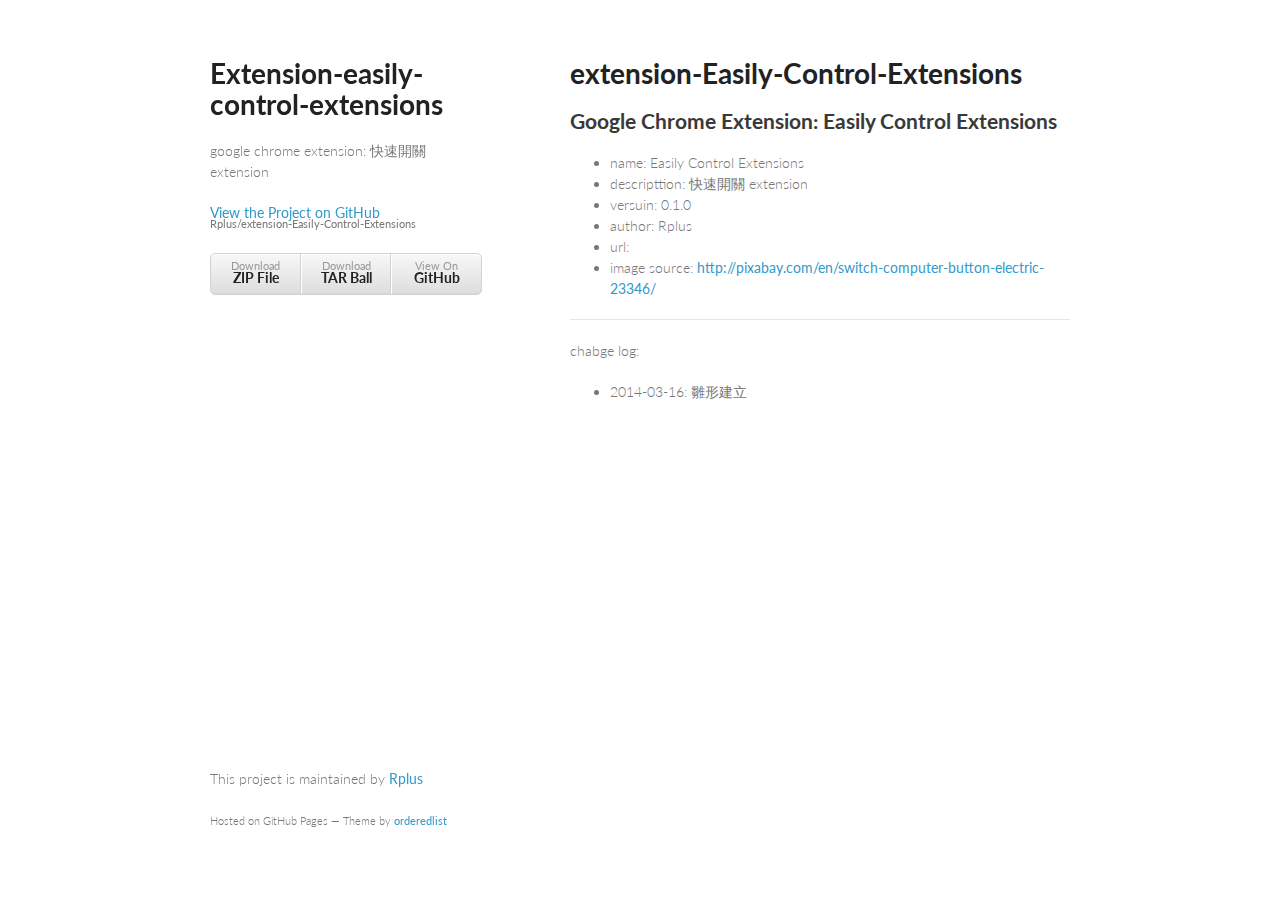
==== index.html @ 9dc210b8 "Create gh-pages branch via GitHub" ====
<!doctype html>
<html>
  <head>
    <meta charset="utf-8">
    <meta http-equiv="X-UA-Compatible" content="chrome=1">
    <title>Extension-easily-control-extensions by Rplus</title>

    <link rel="stylesheet" href="stylesheets/styles.css">
    <link rel="stylesheet" href="stylesheets/pygment_trac.css">
    <meta name="viewport" content="width=device-width, initial-scale=1, user-scalable=no">
    <!--[if lt IE 9]>
    <script src="//html5shiv.googlecode.com/svn/trunk/html5.js"></script>
    <![endif]-->
  </head>
  <body>
    <div class="wrapper">
      <header>
        <h1>Extension-easily-control-extensions</h1>
        <p>google chrome extension: 快速開關 extension</p>

        <p class="view"><a href="https://github.com/Rplus/extension-Easily-Control-Extensions">View the Project on GitHub <small>Rplus/extension-Easily-Control-Extensions</small></a></p>


        <ul>
          <li><a href="https://github.com/Rplus/extension-Easily-Control-Extensions/zipball/master">Download <strong>ZIP File</strong></a></li>
          <li><a href="https://github.com/Rplus/extension-Easily-Control-Extensions/tarball/master">Download <strong>TAR Ball</strong></a></li>
          <li><a href="https://github.com/Rplus/extension-Easily-Control-Extensions">View On <strong>GitHub</strong></a></li>
        </ul>
      </header>
      <section>
        <h1>
<a name="extension-easily-control-extensions" class="anchor" href="#extension-easily-control-extensions"><span class="octicon octicon-link"></span></a>extension-Easily-Control-Extensions</h1>

<h2>
<a name="google-chrome-extension-easily-control-extensions" class="anchor" href="#google-chrome-extension-easily-control-extensions"><span class="octicon octicon-link"></span></a>Google Chrome Extension: Easily Control Extensions</h2>

<ul>
<li>name: Easily Control Extensions</li>
<li>descripttion: 快速開關 extension</li>
<li>versuin: 0.1.0</li>
<li>author: Rplus</li>
<li>url:</li>
<li>image source: <a href="http://pixabay.com/en/switch-computer-button-electric-23346/">http://pixabay.com/en/switch-computer-button-electric-23346/</a>
</li>
</ul><hr><p>chabge log:</p>

<ul>
<li>2014-03-16: 雛形建立</li>
</ul>
      </section>
      <footer>
        <p>This project is maintained by <a href="https://github.com/Rplus">Rplus</a></p>
        <p><small>Hosted on GitHub Pages &mdash; Theme by <a href="https://github.com/orderedlist">orderedlist</a></small></p>
      </footer>
    </div>
    <script src="javascripts/scale.fix.js"></script>
    
  </body>
</html>
---- stylesheets/styles.css ----
@import url(https://fonts.googleapis.com/css?family=Lato:300italic,700italic,300,700);

body {
  padding:50px;
  font:14px/1.5 Lato, "Helvetica Neue", Helvetica, Arial, sans-serif;
  color:#777;
  font-weight:300;
}

h1, h2, h3, h4, h5, h6 {
  color:#222;
  margin:0 0 20px;
}

p, ul, ol, table, pre, dl {
  margin:0 0 20px;
}

h1, h2, h3 {
  line-height:1.1;
}

h1 {
  font-size:28px;
}

h2 {
  color:#393939;
}

h3, h4, h5, h6 {
  color:#494949;
}

a {
  color:#39c;
  font-weight:400;
  text-decoration:none;
}

a small {
  font-size:11px;
  color:#777;
  margin-top:-0.6em;
  display:block;
}

.wrapper {
  width:860px;
  margin:0 auto;
}

blockquote {
  border-left:1px solid #e5e5e5;
  margin:0;
  padding:0 0 0 20px;
  font-style:italic;
}

code, pre {
  font-family:Monaco, Bitstream Vera Sans Mono, Lucida Console, Terminal;
  color:#333;
  font-size:12px;
}

pre {
  padding:8px 15px;
  background: #f8f8f8;  
  border-radius:5px;
  border:1px solid #e5e5e5;
  overflow-x: auto;
}

table {
  width:100%;
  border-collapse:collapse;
}

th, td {
  text-align:left;
  padding:5px 10px;
  border-bottom:1px solid #e5e5e5;
}

dt {
  color:#444;
  font-weight:700;
}

th {
  color:#444;
}

img {
  max-width:100%;
}

header {
  width:270px;
  float:left;
  position:fixed;
}

header ul {
  list-style:none;
  height:40px;
  
  padding:0;
  
  background: #eee;
  background: -moz-linear-gradient(top, #f8f8f8 0%, #dddddd 100%);
  background: -webkit-gradient(linear, left top, left bottom, color-stop(0%,#f8f8f8), color-stop(100%,#dddddd));
  background: -webkit-linear-gradient(top, #f8f8f8 0%,#dddddd 100%);
  background: -o-linear-gradient(top, #f8f8f8 0%,#dddddd 100%);
  background: -ms-linear-gradient(top, #f8f8f8 0%,#dddddd 100%);
  background: linear-gradient(top, #f8f8f8 0%,#dddddd 100%);
  
  border-radius:5px;
  border:1px solid #d2d2d2;
  box-shadow:inset #fff 0 1px 0, inset rgba(0,0,0,0.03) 0 -1px 0;
  width:270px;
}

header li {
  width:89px;
  float:left;
  border-right:1px solid #d2d2d2;
  height:40px;
}

header ul a {
  line-height:1;
  font-size:11px;
  color:#999;
  display:block;
  text-align:center;
  padding-top:6px;
  height:40px;
}

strong {
  color:#222;
  font-weight:700;
}

header ul li + li {
  width:88px;
  border-left:1px solid #fff;
}

header ul li + li + li {
  border-right:none;
  width:89px;
}

header ul a strong {
  font-size:14px;
  display:block;
  color:#222;
}

section {
  width:500px;
  float:right;
  padding-bottom:50px;
}

small {
  font-size:11px;
}

hr {
  border:0;
  background:#e5e5e5;
  height:1px;
  margin:0 0 20px;
}

footer {
  width:270px;
  float:left;
  position:fixed;
  bottom:50px;
}

@media print, screen and (max-width: 960px) {
  
  div.wrapper {
    width:auto;
    margin:0;
  }
  
  header, section, footer {
    float:none;
    position:static;
    width:auto;
  }
  
  header {
    padding-right:320px;
  }
  
  section {
    border:1px solid #e5e5e5;
    border-width:1px 0;
    padding:20px 0;
    margin:0 0 20px;
  }
  
  header a small {
    display:inline;
  }
  
  header ul {
    position:absolute;
    right:50px;
    top:52px;
  }
}

@media print, screen and (max-width: 720px) {
  body {
    word-wrap:break-word;
  }
  
  header {
    padding:0;
  }
  
  header ul, header p.view {
    position:static;
  }
  
  pre, code {
    word-wrap:normal;
  }
}

@media print, screen and (max-width: 480px) {
  body {
    padding:15px;
  }
  
  header ul {
    display:none;
  }
}

@media print {
  body {
    padding:0.4in;
    font-size:12pt;
    color:#444;
  }
}
---- stylesheets/pygment_trac.css ----
.highlight  { background: #ffffff; }
.highlight .c { color: #999988; font-style: italic } /* Comment */
.highlight .err { color: #a61717; background-color: #e3d2d2 } /* Error */
.highlight .k { font-weight: bold } /* Keyword */
.highlight .o { font-weight: bold } /* Operator */
.highlight .cm { color: #999988; font-style: italic } /* Comment.Multiline */
.highlight .cp { color: #999999; font-weight: bold } /* Comment.Preproc */
.highlight .c1 { color: #999988; font-style: italic } /* Comment.Single */
.highlight .cs { color: #999999; font-weight: bold; font-style: italic } /* Comment.Special */
.highlight .gd { color: #000000; background-color: #ffdddd } /* Generic.Deleted */
.highlight .gd .x { color: #000000; background-color: #ffaaaa } /* Generic.Deleted.Specific */
.highlight .ge { font-style: italic } /* Generic.Emph */
.highlight .gr { color: #aa0000 } /* Generic.Error */
.highlight .gh { color: #999999 } /* Generic.Heading */
.highlight .gi { color: #000000; background-color: #ddffdd } /* Generic.Inserted */
.highlight .gi .x { color: #000000; background-color: #aaffaa } /* Generic.Inserted.Specific */
.highlight .go { color: #888888 } /* Generic.Output */
.highlight .gp { color: #555555 } /* Generic.Prompt */
.highlight .gs { font-weight: bold } /* Generic.Strong */
.highlight .gu { color: #800080; font-weight: bold; } /* Generic.Subheading */
.highlight .gt { color: #aa0000 } /* Generic.Traceback */
.highlight .kc { font-weight: bold } /* Keyword.Constant */
.highlight .kd { font-weight: bold } /* Keyword.Declaration */
.highlight .kn { font-weight: bold } /* Keyword.Namespace */
.highlight .kp { font-weight: bold } /* Keyword.Pseudo */
.highlight .kr { font-weight: bold } /* Keyword.Reserved */
.highlight .kt { color: #445588; font-weight: bold } /* Keyword.Type */
.highlight .m { color: #009999 } /* Literal.Number */
.highlight .s { color: #d14 } /* Literal.String */
.highlight .na { color: #008080 } /* Name.Attribute */
.highlight .nb { color: #0086B3 } /* Name.Builtin */
.highlight .nc { color: #445588; font-weight: bold } /* Name.Class */
.highlight .no { color: #008080 } /* Name.Constant */
.highlight .ni { color: #800080 } /* Name.Entity */
.highlight .ne { color: #990000; font-weight: bold } /* Name.Exception */
.highlight .nf { color: #990000; font-weight: bold } /* Name.Function */
.highlight .nn { color: #555555 } /* Name.Namespace */
.highlight .nt { color: #000080 } /* Name.Tag */
.highlight .nv { color: #008080 } /* Name.Variable */
.highlight .ow { font-weight: bold } /* Operator.Word */
.highlight .w { color: #bbbbbb } /* Text.Whitespace */
.highlight .mf { color: #009999 } /* Literal.Number.Float */
.highlight .mh { color: #009999 } /* Literal.Number.Hex */
.highlight .mi { color: #009999 } /* Literal.Number.Integer */
.highlight .mo { color: #009999 } /* Literal.Number.Oct */
.highlight .sb { color: #d14 } /* Literal.String.Backtick */
.highlight .sc { color: #d14 } /* Literal.String.Char */
.highlight .sd { color: #d14 } /* Literal.String.Doc */
.highlight .s2 { color: #d14 } /* Literal.String.Double */
.highlight .se { color: #d14 } /* Literal.String.Escape */
.highlight .sh { color: #d14 } /* Literal.String.Heredoc */
.highlight .si { color: #d14 } /* Literal.String.Interpol */
.highlight .sx { color: #d14 } /* Literal.String.Other */
.highlight .sr { color: #009926 } /* Literal.String.Regex */
.highlight .s1 { color: #d14 } /* Literal.String.Single */
.highlight .ss { color: #990073 } /* Literal.String.Symbol */
.highlight .bp { color: #999999 } /* Name.Builtin.Pseudo */
.highlight .vc { color: #008080 } /* Name.Variable.Class */
.highlight .vg { color: #008080 } /* Name.Variable.Global */
.highlight .vi { color: #008080 } /* Name.Variable.Instance */
.highlight .il { color: #009999 } /* Literal.Number.Integer.Long */

.type-csharp .highlight .k { color: #0000FF }
.type-csharp .highlight .kt { color: #0000FF }
.type-csharp .highlight .nf { color: #000000; font-weight: normal }
.type-csharp .highlight .nc { color: #2B91AF }
.type-csharp .highlight .nn { color: #000000 }
.type-csharp .highlight .s { color: #A31515 }
.type-csharp .highlight .sc { color: #A31515 }
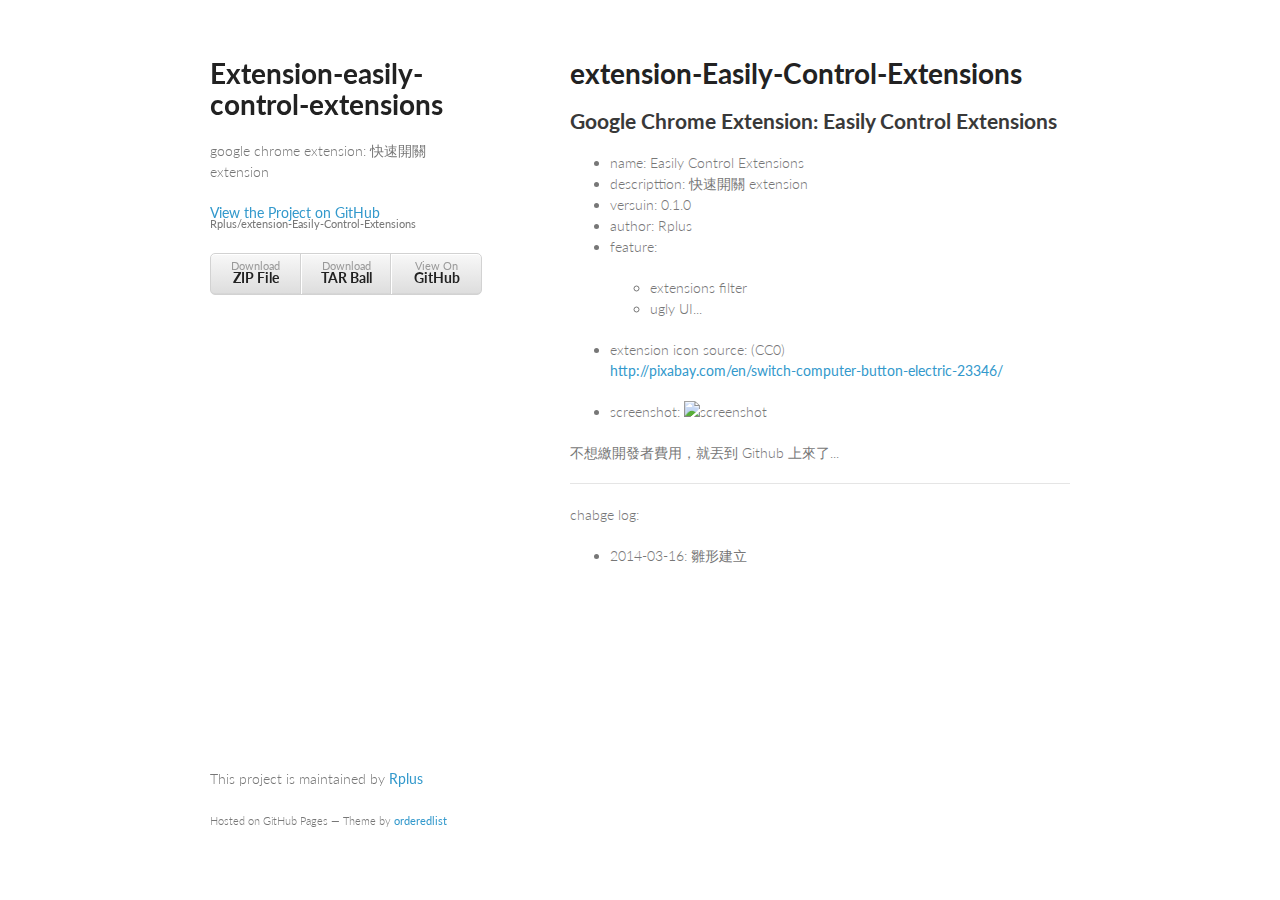
==== commit d4a0795f: "Create gh-pages branch via GitHub" ====
--- a/index.html
+++ b/index.html
@@ -39,10 +39,20 @@
 <li>descripttion: 快速開關 extension</li>
 <li>versuin: 0.1.0</li>
 <li>author: Rplus</li>
-<li>url:</li>
-<li>image source: <a href="http://pixabay.com/en/switch-computer-button-electric-23346/">http://pixabay.com/en/switch-computer-button-electric-23346/</a>
+<li>
+<p>feature:</p>
+
+<ul>
+<li>extensions filter</li>
+<li>ugly UI...</li>
+</ul>
 </li>
-</ul><hr><p>chabge log:</p>
+<li><p>extension icon source: (CC0)<br><a href="http://pixabay.com/en/switch-computer-button-electric-23346/">http://pixabay.com/en/switch-computer-button-electric-23346/</a></p></li>
+<li>screenshot: <img src="http://i.imgur.com/UBIT5O0.png" alt="screenshot">
+</li>
+</ul><p>不想繳開發者費用，就丟到 Github 上來了...</p>
+
+<hr><p>chabge log:</p>
 
 <ul>
 <li>2014-03-16: 雛形建立</li>
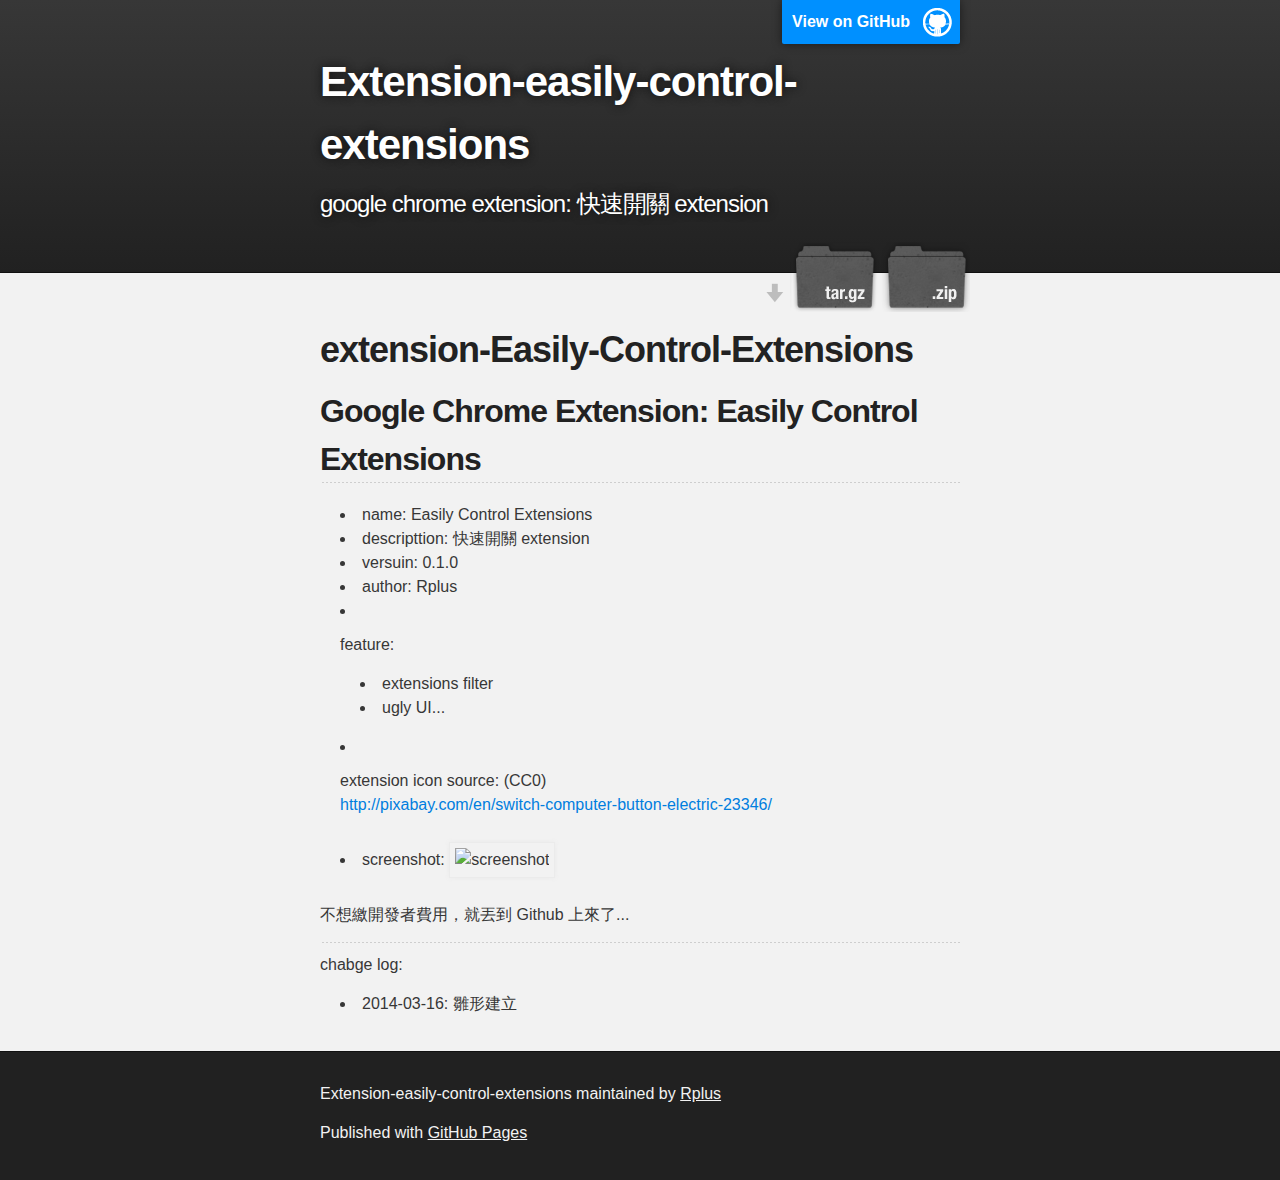
==== commit 153330cd: "Create gh-pages branch via GitHub" ====
--- a/index.html
+++ b/index.html
@@ -1,33 +1,36 @@
-<!doctype html>
+<!DOCTYPE html>
 <html>
+
   <head>
-    <meta charset="utf-8">
-    <meta http-equiv="X-UA-Compatible" content="chrome=1">
-    <title>Extension-easily-control-extensions by Rplus</title>
+    <meta charset='utf-8' />
+    <meta http-equiv="X-UA-Compatible" content="chrome=1" />
+    <meta name="description" content="Extension-easily-control-extensions : google chrome extension: 快速開關 extension" />
 
-    <link rel="stylesheet" href="stylesheets/styles.css">
-    <link rel="stylesheet" href="stylesheets/pygment_trac.css">
-    <meta name="viewport" content="width=device-width, initial-scale=1, user-scalable=no">
-    <!--[if lt IE 9]>
-    <script src="//html5shiv.googlecode.com/svn/trunk/html5.js"></script>
-    <![endif]-->
+    <link rel="stylesheet" type="text/css" media="screen" href="stylesheets/stylesheet.css">
+
+    <title>Extension-easily-control-extensions</title>
   </head>
+
   <body>
-    <div class="wrapper">
-      <header>
-        <h1>Extension-easily-control-extensions</h1>
-        <p>google chrome extension: 快速開關 extension</p>
 
-        <p class="view"><a href="https://github.com/Rplus/extension-Easily-Control-Extensions">View the Project on GitHub <small>Rplus/extension-Easily-Control-Extensions</small></a></p>
+    <!-- HEADER -->
+    <div id="header_wrap" class="outer">
+        <header class="inner">
+          <a id="forkme_banner" href="https://github.com/Rplus/extension-Easily-Control-Extensions">View on GitHub</a>
 
+          <h1 id="project_title">Extension-easily-control-extensions</h1>
+          <h2 id="project_tagline">google chrome extension: 快速開關 extension</h2>
 
-        <ul>
-          <li><a href="https://github.com/Rplus/extension-Easily-Control-Extensions/zipball/master">Download <strong>ZIP File</strong></a></li>
-          <li><a href="https://github.com/Rplus/extension-Easily-Control-Extensions/tarball/master">Download <strong>TAR Ball</strong></a></li>
-          <li><a href="https://github.com/Rplus/extension-Easily-Control-Extensions">View On <strong>GitHub</strong></a></li>
-        </ul>
-      </header>
-      <section>
+            <section id="downloads">
+              <a class="zip_download_link" href="https://github.com/Rplus/extension-Easily-Control-Extensions/zipball/master">Download this project as a .zip file</a>
+              <a class="tar_download_link" href="https://github.com/Rplus/extension-Easily-Control-Extensions/tarball/master">Download this project as a tar.gz file</a>
+            </section>
+        </header>
+    </div>
+
+    <!-- MAIN CONTENT -->
+    <div id="main_content_wrap" class="outer">
+      <section id="main_content" class="inner">
         <h1>
 <a name="extension-easily-control-extensions" class="anchor" href="#extension-easily-control-extensions"><span class="octicon octicon-link"></span></a>extension-Easily-Control-Extensions</h1>
 
@@ -58,12 +61,17 @@
 <li>2014-03-16: 雛形建立</li>
 </ul>
       </section>
-      <footer>
-        <p>This project is maintained by <a href="https://github.com/Rplus">Rplus</a></p>
-        <p><small>Hosted on GitHub Pages &mdash; Theme by <a href="https://github.com/orderedlist">orderedlist</a></small></p>
+    </div>
+
+    <!-- FOOTER  -->
+    <div id="footer_wrap" class="outer">
+      <footer class="inner">
+        <p class="copyright">Extension-easily-control-extensions maintained by <a href="https://github.com/Rplus">Rplus</a></p>
+        <p>Published with <a href="http://pages.github.com">GitHub Pages</a></p>
       </footer>
     </div>
-    <script src="javascripts/scale.fix.js"></script>
+
     
+
   </body>
-</html>+</html>
--- a/stylesheets/stylesheet.css
+++ b/stylesheets/stylesheet.css
@@ -0,0 +1,423 @@
+/*******************************************************************************
+Slate Theme for GitHub Pages
+by Jason Costello, @jsncostello
+*******************************************************************************/
+
+@import url(pygment_trac.css);
+
+/*******************************************************************************
+MeyerWeb Reset
+*******************************************************************************/
+
+html, body, div, span, applet, object, iframe,
+h1, h2, h3, h4, h5, h6, p, blockquote, pre,
+a, abbr, acronym, address, big, cite, code,
+del, dfn, em, img, ins, kbd, q, s, samp,
+small, strike, strong, sub, sup, tt, var,
+b, u, i, center,
+dl, dt, dd, ol, ul, li,
+fieldset, form, label, legend,
+table, caption, tbody, tfoot, thead, tr, th, td,
+article, aside, canvas, details, embed,
+figure, figcaption, footer, header, hgroup,
+menu, nav, output, ruby, section, summary,
+time, mark, audio, video {
+  margin: 0;
+  padding: 0;
+  border: 0;
+  font: inherit;
+  vertical-align: baseline;
+}
+
+/* HTML5 display-role reset for older browsers */
+article, aside, details, figcaption, figure,
+footer, header, hgroup, menu, nav, section {
+  display: block;
+}
+
+ol, ul {
+  list-style: none;
+}
+
+table {
+  border-collapse: collapse;
+  border-spacing: 0;
+}
+
+/*******************************************************************************
+Theme Styles
+*******************************************************************************/
+
+body {
+  box-sizing: border-box;
+  color:#373737;
+  background: #212121;
+  font-size: 16px;
+  font-family: 'Myriad Pro', Calibri, Helvetica, Arial, sans-serif;
+  line-height: 1.5;
+  -webkit-font-smoothing: antialiased;
+}
+
+h1, h2, h3, h4, h5, h6 {
+  margin: 10px 0;
+  font-weight: 700;
+  color:#222222;
+  font-family: 'Lucida Grande', 'Calibri', Helvetica, Arial, sans-serif;
+  letter-spacing: -1px;
+}
+
+h1 {
+  font-size: 36px;
+  font-weight: 700;
+}
+
+h2 {
+  padding-bottom: 10px;
+  font-size: 32px;
+  background: url('../images/bg_hr.png') repeat-x bottom;
+}
+
+h3 {
+  font-size: 24px;
+}
+
+h4 {
+  font-size: 21px;
+}
+
+h5 {
+  font-size: 18px;
+}
+
+h6 {
+  font-size: 16px;
+}
+
+p {
+  margin: 10px 0 15px 0;
+}
+
+footer p {
+  color: #f2f2f2;
+}
+
+a {
+  text-decoration: none;
+  color: #007edf;
+  text-shadow: none;
+
+  transition: color 0.5s ease;
+  transition: text-shadow 0.5s ease;
+  -webkit-transition: color 0.5s ease;
+  -webkit-transition: text-shadow 0.5s ease;
+  -moz-transition: color 0.5s ease;
+  -moz-transition: text-shadow 0.5s ease;
+  -o-transition: color 0.5s ease;
+  -o-transition: text-shadow 0.5s ease;
+  -ms-transition: color 0.5s ease;
+  -ms-transition: text-shadow 0.5s ease;
+}
+
+a:hover, a:focus {text-decoration: underline;}
+
+footer a {
+  color: #F2F2F2;
+  text-decoration: underline;
+}
+
+em {
+  font-style: italic;
+}
+
+strong {
+  font-weight: bold;
+}
+
+img {
+  position: relative;
+  margin: 0 auto;
+  max-width: 739px;
+  padding: 5px;
+  margin: 10px 0 10px 0;
+  border: 1px solid #ebebeb;
+
+  box-shadow: 0 0 5px #ebebeb;
+  -webkit-box-shadow: 0 0 5px #ebebeb;
+  -moz-box-shadow: 0 0 5px #ebebeb;
+  -o-box-shadow: 0 0 5px #ebebeb;
+  -ms-box-shadow: 0 0 5px #ebebeb;
+}
+
+p img {
+  display: inline;
+  margin: 0;
+  padding: 0;
+  vertical-align: middle;
+  text-align: center;
+  border: none;
+}
+
+pre, code {
+  width: 100%;
+  color: #222;
+  background-color: #fff;
+
+  font-family: Monaco, "Bitstream Vera Sans Mono", "Lucida Console", Terminal, monospace;
+  font-size: 14px;
+
+  border-radius: 2px;
+  -moz-border-radius: 2px;
+  -webkit-border-radius: 2px;
+}
+
+pre {
+  width: 100%;
+  padding: 10px;
+  box-shadow: 0 0 10px rgba(0,0,0,.1);
+  overflow: auto;
+}
+
+code {
+  padding: 3px;
+  margin: 0 3px;
+  box-shadow: 0 0 10px rgba(0,0,0,.1);
+}
+
+pre code {
+  display: block;
+  box-shadow: none;
+}
+
+blockquote {
+  color: #666;
+  margin-bottom: 20px;
+  padding: 0 0 0 20px;
+  border-left: 3px solid #bbb;
+}
+
+
+ul, ol, dl {
+  margin-bottom: 15px
+}
+
+ul {
+  list-style: inside;
+  padding-left: 20px;
+}
+
+ol {
+  list-style: decimal inside;
+  padding-left: 20px;
+}
+
+dl dt {
+  font-weight: bold;
+}
+
+dl dd {
+  padding-left: 20px;
+  font-style: italic;
+}
+
+dl p {
+  padding-left: 20px;
+  font-style: italic;
+}
+
+hr {
+  height: 1px;
+  margin-bottom: 5px;
+  border: none;
+  background: url('../images/bg_hr.png') repeat-x center;
+}
+
+table {
+  border: 1px solid #373737;
+  margin-bottom: 20px;
+  text-align: left;
+ }
+
+th {
+  font-family: 'Lucida Grande', 'Helvetica Neue', Helvetica, Arial, sans-serif;
+  padding: 10px;
+  background: #373737;
+  color: #fff;
+ }
+
+td {
+  padding: 10px;
+  border: 1px solid #373737;
+ }
+
+form {
+  background: #f2f2f2;
+  padding: 20px;
+}
+
+/*******************************************************************************
+Full-Width Styles
+*******************************************************************************/
+
+.outer {
+  width: 100%;
+}
+
+.inner {
+  position: relative;
+  max-width: 640px;
+  padding: 20px 10px;
+  margin: 0 auto;
+}
+
+#forkme_banner {
+  display: block;
+  position: absolute;
+  top:0;
+  right: 10px;
+  z-index: 10;
+  padding: 10px 50px 10px 10px;
+  color: #fff;
+  background: url('../images/blacktocat.png') #0090ff no-repeat 95% 50%;
+  font-weight: 700;
+  box-shadow: 0 0 10px rgba(0,0,0,.5);
+  border-bottom-left-radius: 2px;
+  border-bottom-right-radius: 2px;
+}
+
+#header_wrap {
+  background: #212121;
+  background: -moz-linear-gradient(top, #373737, #212121);
+  background: -webkit-linear-gradient(top, #373737, #212121);
+  background: -ms-linear-gradient(top, #373737, #212121);
+  background: -o-linear-gradient(top, #373737, #212121);
+  background: linear-gradient(top, #373737, #212121);
+}
+
+#header_wrap .inner {
+  padding: 50px 10px 30px 10px;
+}
+
+#project_title {
+  margin: 0;
+  color: #fff;
+  font-size: 42px;
+  font-weight: 700;
+  text-shadow: #111 0px 0px 10px;
+}
+
+#project_tagline {
+  color: #fff;
+  font-size: 24px;
+  font-weight: 300;
+  background: none;
+  text-shadow: #111 0px 0px 10px;
+}
+
+#downloads {
+  position: absolute;
+  width: 210px;
+  z-index: 10;
+  bottom: -40px;
+  right: 0;
+  height: 70px;
+  background: url('../images/icon_download.png') no-repeat 0% 90%;
+}
+
+.zip_download_link {
+  display: block;
+  float: right;
+  width: 90px;
+  height:70px;
+  text-indent: -5000px;
+  overflow: hidden;
+  background: url(../images/sprite_download.png) no-repeat bottom left;
+}
+
+.tar_download_link {
+  display: block;
+  float: right;
+  width: 90px;
+  height:70px;
+  text-indent: -5000px;
+  overflow: hidden;
+  background: url(../images/sprite_download.png) no-repeat bottom right;
+  margin-left: 10px;
+}
+
+.zip_download_link:hover {
+  background: url(../images/sprite_download.png) no-repeat top left;
+}
+
+.tar_download_link:hover {
+  background: url(../images/sprite_download.png) no-repeat top right;
+}
+
+#main_content_wrap {
+  background: #f2f2f2;
+  border-top: 1px solid #111;
+  border-bottom: 1px solid #111;
+}
+
+#main_content {
+  padding-top: 40px;
+}
+
+#footer_wrap {
+  background: #212121;
+}
+
+
+
+/*******************************************************************************
+Small Device Styles
+*******************************************************************************/
+
+@media screen and (max-width: 480px) {
+  body {
+    font-size:14px;
+  }
+
+  #downloads {
+    display: none;
+  }
+
+  .inner {
+    min-width: 320px;
+    max-width: 480px;
+  }
+
+  #project_title {
+  font-size: 32px;
+  }
+
+  h1 {
+    font-size: 28px;
+  }
+
+  h2 {
+    font-size: 24px;
+  }
+
+  h3 {
+    font-size: 21px;
+  }
+
+  h4 {
+    font-size: 18px;
+  }
+
+  h5 {
+    font-size: 14px;
+  }
+
+  h6 {
+    font-size: 12px;
+  }
+
+  code, pre {
+    min-width: 320px;
+    max-width: 480px;
+    font-size: 11px;
+  }
+
+}
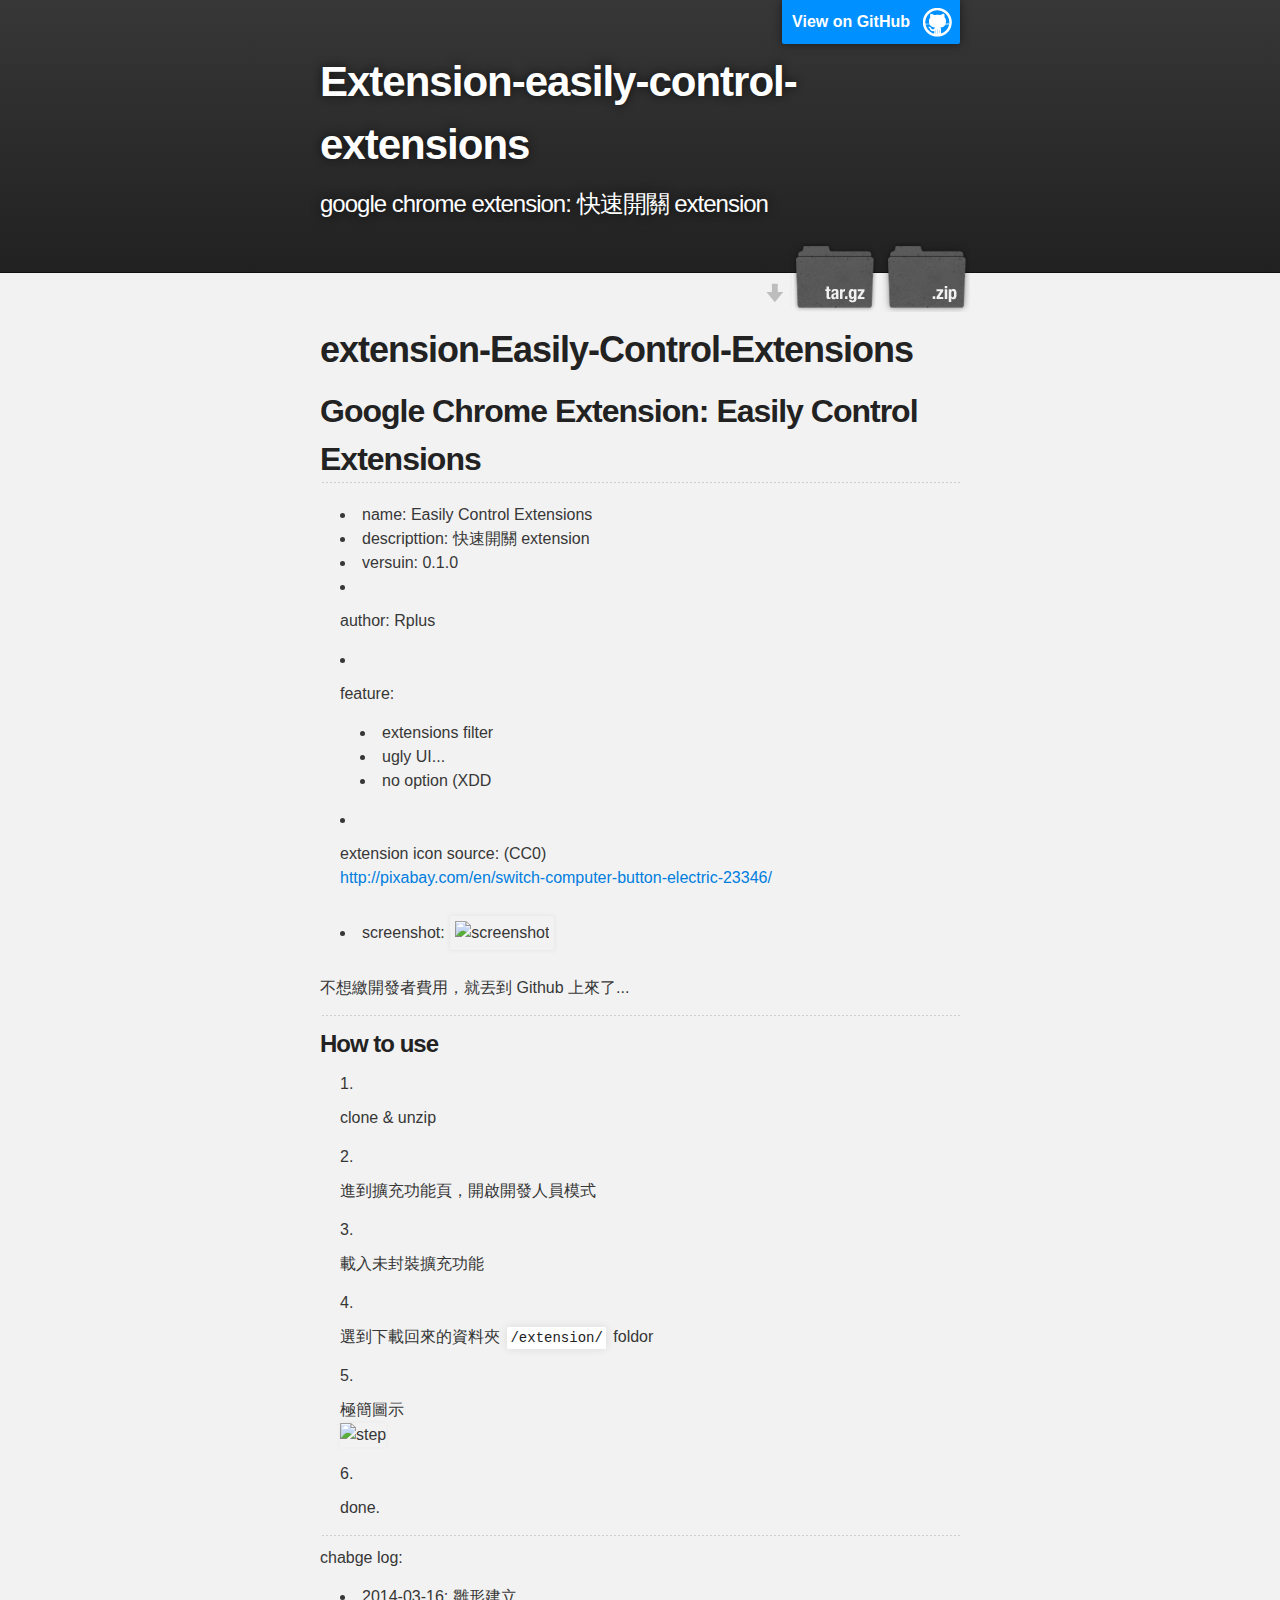
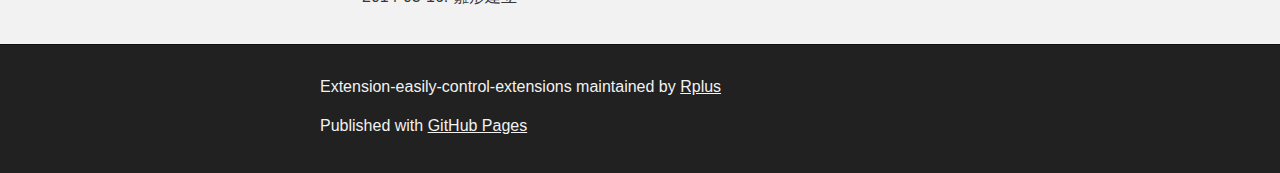
==== commit 6c01172f: "Create gh-pages branch via GitHub" ====
--- a/index.html
+++ b/index.html
@@ -41,13 +41,14 @@
 <li>name: Easily Control Extensions</li>
 <li>descripttion: 快速開關 extension</li>
 <li>versuin: 0.1.0</li>
-<li>author: Rplus</li>
+<li><p>author: Rplus</p></li>
 <li>
 <p>feature:</p>
 
 <ul>
 <li>extensions filter</li>
 <li>ugly UI...</li>
+<li>no option (XDD</li>
 </ul>
 </li>
 <li><p>extension icon source: (CC0)<br><a href="http://pixabay.com/en/switch-computer-button-electric-23346/">http://pixabay.com/en/switch-computer-button-electric-23346/</a></p></li>
@@ -55,7 +56,17 @@
 </li>
 </ul><p>不想繳開發者費用，就丟到 Github 上來了...</p>
 
-<hr><p>chabge log:</p>
+<hr><h3>
+<a name="how-to-use" class="anchor" href="#how-to-use"><span class="octicon octicon-link"></span></a>How to use</h3>
+
+<ol>
+<li><p>clone &amp; unzip</p></li>
+<li><p>進到擴充功能頁，開啟開發人員模式</p></li>
+<li><p>載入未封裝擴充功能</p></li>
+<li><p>選到下載回來的資料夾 <code>/extension/</code> foldor</p></li>
+<li><p>極簡圖示<br><img src="http://i.imgur.com/fPdjI0O.png" alt="step"></p></li>
+<li><p>done.</p></li>
+</ol><hr><p>chabge log:</p>
 
 <ul>
 <li>2014-03-16: 雛形建立</li>
